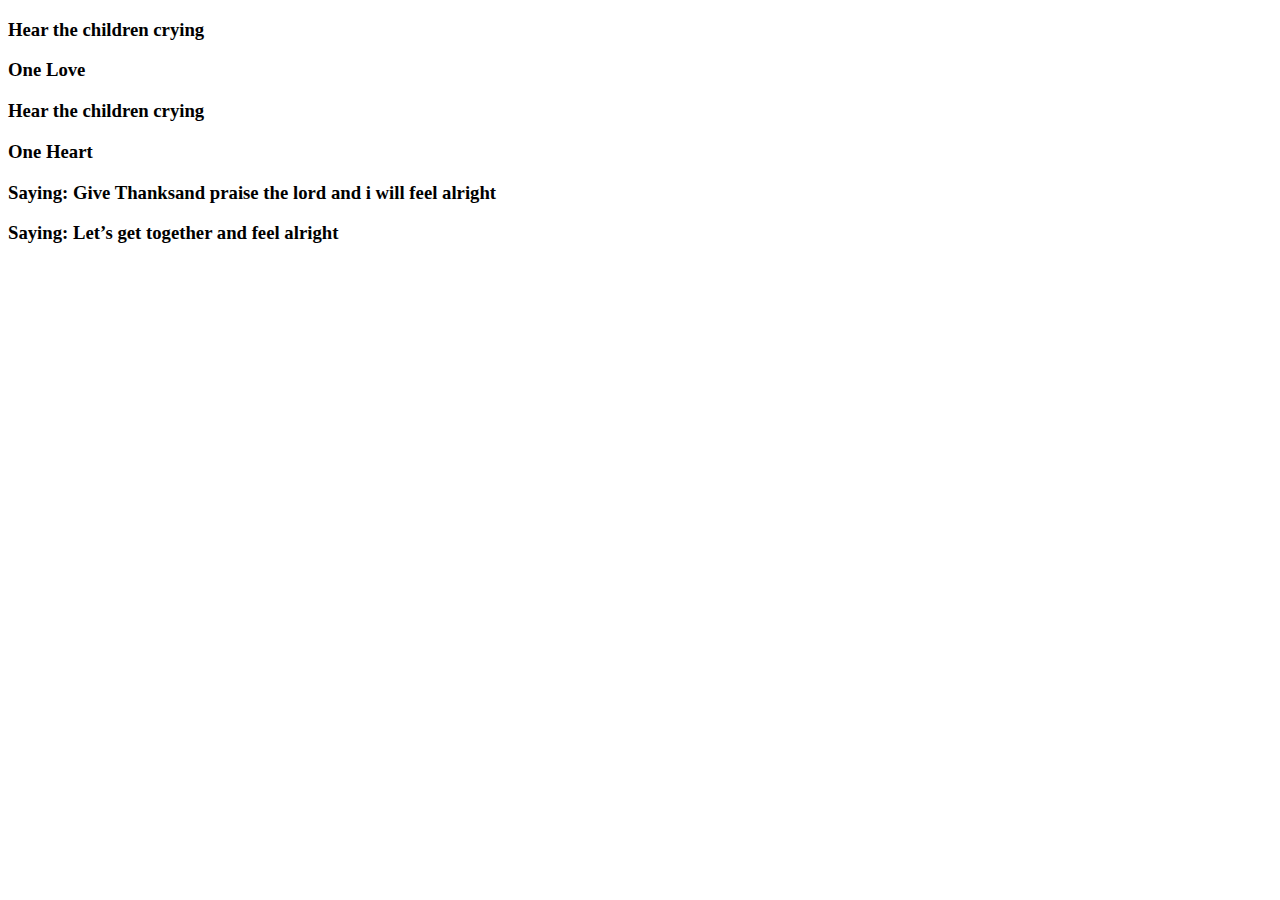
==== page 2/page2.html @ a11e2805 "update" ====
<!DOCTYPE html>
<html lang="en">
<head>
  <meta charset="UTF-8">
  <title>Words In Motion</title>
  <link rel="stylesheet" href="css/style.css">
  <link rel="preconnect" href="https://fonts.googleapis.com">
  <link rel="preconnect" href="https://fonts.gstatic.com" crossorigin>
  <link href="https://fonts.googleapis.com/css2?family=Bungee&display=swap" rel="stylesheet">
  <link rel="preconnect" href="https://fonts.googleapis.com">
  <link rel="preconnect" href="https://fonts.gstatic.com" crossorigin>
  <link href="https://fonts.googleapis.com/css2?family=Bungee&family=Bungee+Shade&display=swap" rel="stylesheet">
  <link rel="preconnect" href="https://fonts.googleapis.com">
  <link rel="preconnect" href="https://fonts.gstatic.com" crossorigin>
  <link href="https://fonts.googleapis.com/css2?family=Bungee&family=Bungee+Inline&family=Bungee+Shade&display=swap" rel="stylesheet">
</head>

  <body class="page2">
      <h3>Hear the children crying</h3>
      <h3>One Love</h3>
      <h3>Hear the children crying</h3>
      <h3>One Heart</h3>
      <h3>Saying: Give Thanksand praise the lord and i will feel alright</h3>
      <h3>Saying: Let’s get together and feel alright</h3>
      
   </div>
  </body>
</html>
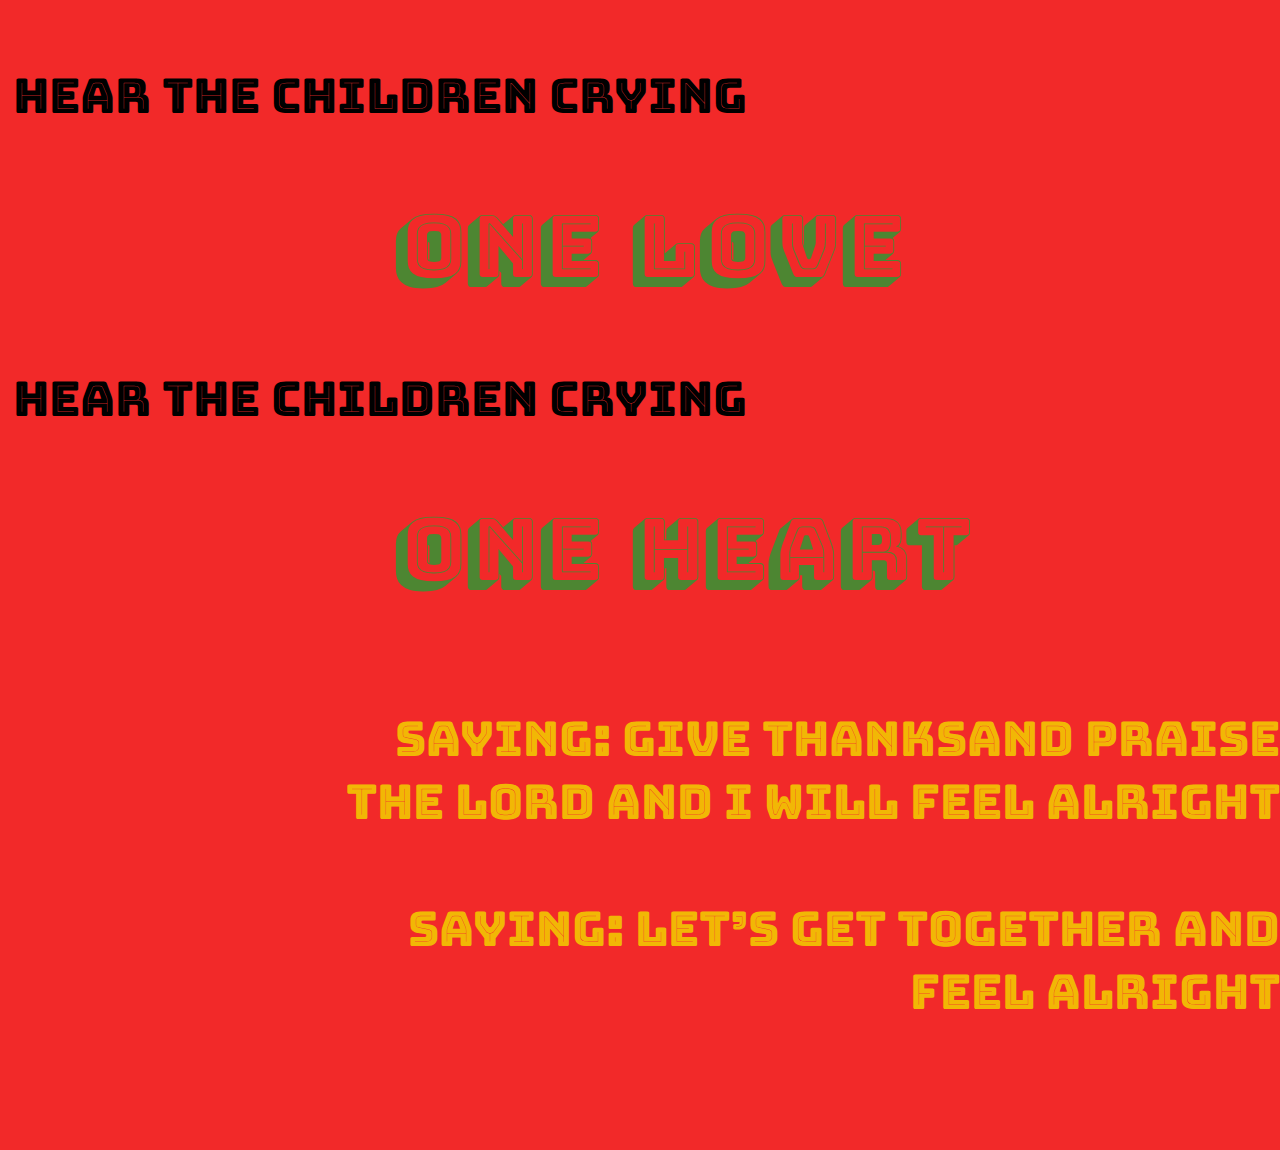
==== commit 78f4a69e: "update" ====
--- a/page 2/page2.html
+++ b/page 2/page2.html
@@ -3,7 +3,7 @@
 <head>
   <meta charset="UTF-8">
   <title>Words In Motion</title>
-  <link rel="stylesheet" href="css/style.css">
+  <link rel="stylesheet" href="../css/style.css">
   <link rel="preconnect" href="https://fonts.googleapis.com">
   <link rel="preconnect" href="https://fonts.gstatic.com" crossorigin>
   <link href="https://fonts.googleapis.com/css2?family=Bungee&display=swap" rel="stylesheet">
@@ -15,14 +15,16 @@
   <link href="https://fonts.googleapis.com/css2?family=Bungee&family=Bungee+Inline&family=Bungee+Shade&display=swap" rel="stylesheet">
 </head>
 
-  <body class="page2">
-      <h3>Hear the children crying</h3>
-      <h3>One Love</h3>
-      <h3>Hear the children crying</h3>
-      <h3>One Heart</h3>
-      <h3>Saying: Give Thanksand praise the lord and i will feel alright</h3>
-      <h3>Saying: Let’s get together and feel alright</h3>
-      
-   </div>
+  <body id="page2">
+  <div class="pg2">
+    <h4>Hear the children crying</h4>
+      <h2 class="p2"><a href="../page 3/page3.html">One Love</a></h2>
+      <h4>Hear the children crying</h4>
+      <h2 class="p2"><a href="../page 3/page3.html">One Heart</a></h2>
+      <div id="saying">
+      <h4 class="saying">Saying: Give Thanksand praise the lord and i will feel alright</h4>
+      <h4 class="saying">Saying: Let’s get together and feel alright</h4>
+    </div>
+  </div>
   </body>
 </html>--- a/css/style.css
+++ b/css/style.css
@@ -0,0 +1,260 @@
+*{
+  margin: 0;
+  padding: 0;
+  box-sizing: border-box;
+}
+
+body{
+  width: 100%;
+  min-height: 100vh;
+}
+
+#page1{
+  background: black;
+}
+
+#page2{
+  background:#F22929;
+}
+
+#page3{
+  background:#F2B705;
+}
+
+#page4{
+  background:#4D8632;
+}
+
+a{
+  text-decoration: none;
+  color:inherit;
+}
+
+h1{
+  font-family: "Bungee Inline";
+  font-size: 28px;
+  font-style: normal;
+  font-weight: 400;
+  color: white;
+}
+
+h2{
+  font-family: "Bungee Shade";
+  font-size: 85px;
+  font-style: normal;
+  font-weight: 400;
+  text-align: center;
+}
+
+ h3{
+  font-family: "Bungee Inline";
+  font-size: 96px;
+  font-style: normal;
+  font-weight: 400;
+  text-align: center;
+  text-wrap: balance;
+ }
+
+ h4{
+  font-family: "Bungee Inline";
+  font-size: 48px;
+  font-style: normal;
+  font-weight: 400;
+  color: black;
+  margin-bottom: 5%;
+ }
+
+ h5{
+  color: #F22929;
+  text-align: center;
+  font-family: "Bungee Inline";
+  font-size: 64px;
+  font-style: normal;
+  font-weight: 400;
+  justify-content: center;
+ }
+
+ h6{
+  color: #F2B705;
+  font-family: Bungee;
+  font-size: 36px;
+  font-style: normal;
+  font-weight: 400;
+  text-wrap: nowrap;
+  margin-left: 2%;
+  margin-top: 1%;
+ }
+
+ p{
+  font-family: "Bungee Inline";
+  font-size: 28px;
+  font-style: normal;
+  font-weight: 400;
+  color: #F22929;
+ }
+
+.p1{
+  display: flex;
+  flex-direction: column;
+  text-align: center;
+  justify-content: center;
+  margin-top: 10%;
+  margin-bottom: 10%;
+  color: white;
+}
+
+#line1{
+  display: flex;
+  flex-direction: row;
+  justify-content: center;
+  margin-bottom: 10%;
+  gap: 2%;
+}
+
+.opener:hover{
+   transform: scale(1.5);
+}
+
+.opener{
+  color: #F22929;
+}
+
+.pg2{
+  display: flex;
+  flex-direction: column;
+  margin-left: 1%;
+  margin-top: 5%;
+  margin-bottom: 5%;
+}
+
+.p2{
+  color: #4D8632;
+  text-align: left;
+  margin-left: 30%;
+  margin-bottom: 5%;
+}
+
+.p2:hover{
+  transform: scale(1.5);
+}
+
+.saying{
+  color: #F2B705;
+  text-align: right;
+  margin-left: 25%;
+}
+
+#saying{
+  margin-top: 3%;
+}
+
+.pg3{
+  margin-top: 3%;
+}
+
+#wo{
+  margin-bottom: 6%;
+}
+
+#p3h41{
+  width: 50%;
+  text-align: left;
+  margin-left: 2%;
+}
+
+#p3h42{
+  margin-left: 40%;
+  margin-right: 2%;
+  text-align: right;
+}
+
+#p3h43{
+  color: #F22929;
+  width: 505px;
+  margin-top: 100px;
+  margin-left: 173px;
+  text-align: left;
+}
+
+#p3h44{
+  color: #F22929;
+  text-align: right;
+  width: 505px;
+  margin-left: 780px;
+}
+
+.p4h2{
+  margin-top: 3%;
+  margin-left: 2%;
+  color: white;
+  text-align: left;
+}
+
+.p4h2:hover{
+  transform: scale(1.5)translate(300px);
+}
+
+.p4h21{
+  color: white;
+  text-align: left;
+  margin-left: 30%;
+  margin-bottom: 5%;
+}
+
+.p4h21:hover{
+  transform: scale(1.5);
+}
+
+#p4h4{
+  color: #F2B705;
+  text-align: right;
+}
+
+.line4{
+  display: flex;
+  flex-direction: row;
+  margin-top: 5%;
+  margin-bottom: 8%;
+}
+
+#p4h5{
+  color: white;
+  text-align: right;
+  margin-right: 2%;
+}
+
+#p4h41{
+  text-align: right;
+  margin-top: 5%;
+}
+
+#p4h42{
+  color: #F22929;
+  text-align: center;
+  margin-top: 5%;
+}
+
+#p4h43{
+  color: #F2B705;
+  text-align: left;
+  margin-left: 2%;
+  width: 800px;
+}
+
+#p4h51{
+  color: white;
+  text-align: right;
+  margin-right: 2%;
+  margin-left: 367px;
+  margin-bottom: 5%;
+}
+
+footer{
+  display: flex;
+  flex-direction: row;
+  gap: 1%;
+  background: black;
+  height: 80px;
+  justify-content: right;
+  align-items: center;
+}
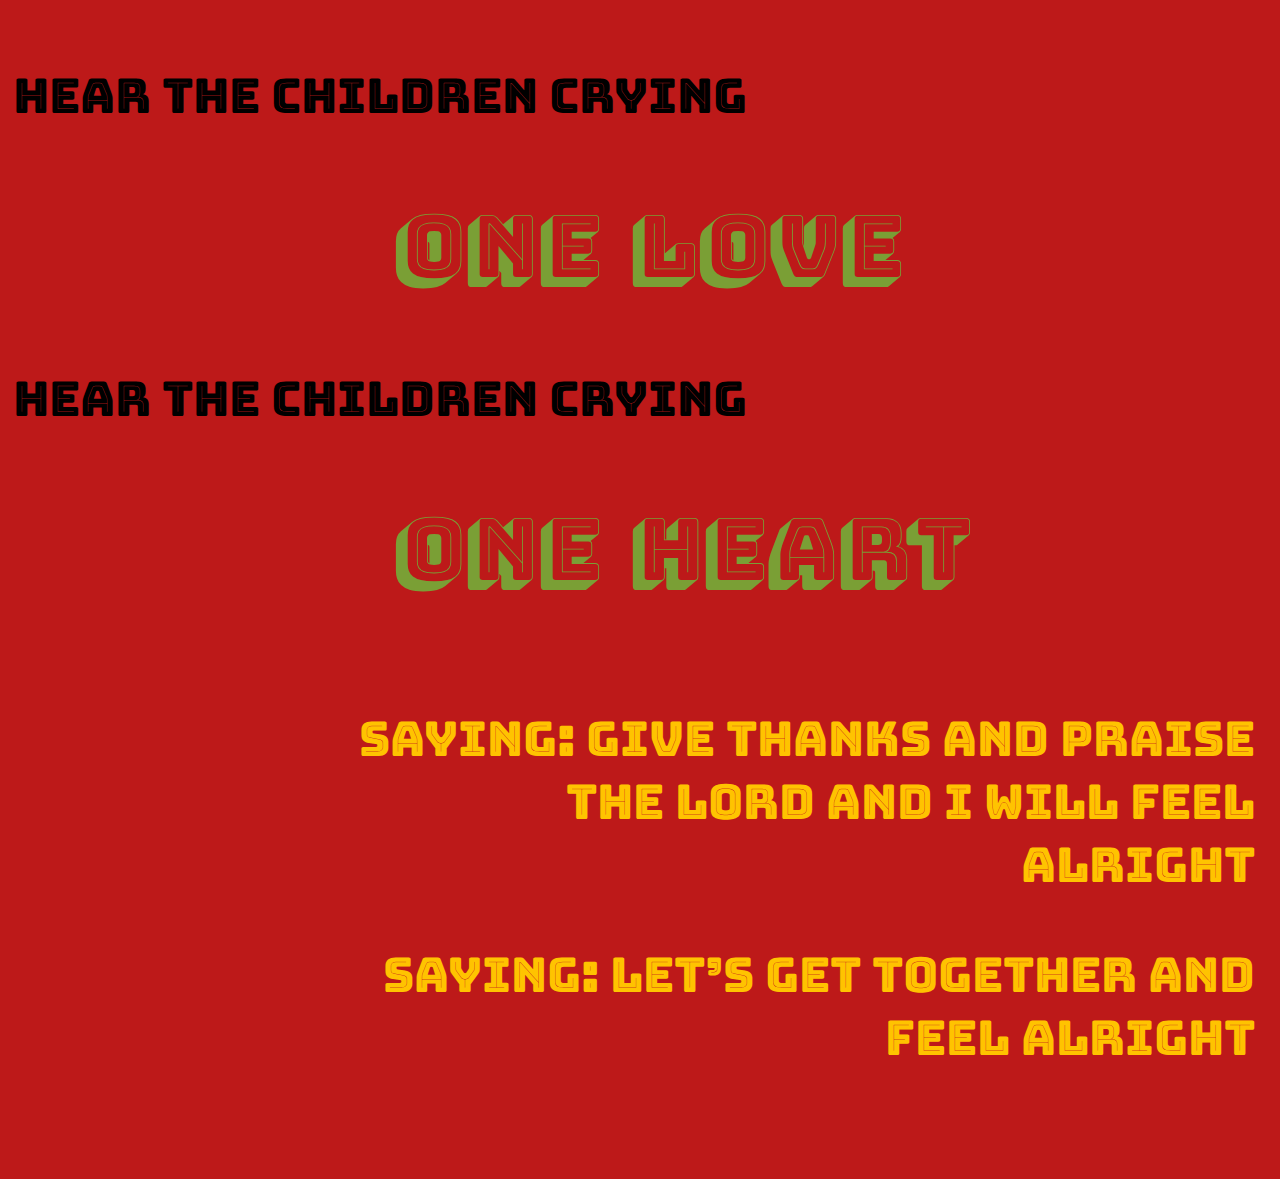
==== commit 0ae6907e: "update" ====
--- a/page 2/page2.html
+++ b/page 2/page2.html
@@ -17,13 +17,13 @@
 
   <body id="page2">
   <div class="pg2">
-    <h4>Hear the children crying</h4>
-      <h2 class="p2"><a href="../page 3/page3.html">One Love</a></h2>
-      <h4>Hear the children crying</h4>
-      <h2 class="p2"><a href="../page 3/page3.html">One Heart</a></h2>
+    <h4 class="hear">Hear the children crying</h4>
+      <h2 class="p2">One Love</h2>
+      <h4 class="hear">Hear the children crying</h4>
+      <h2 class="p2">One Heart</h2>
       <div id="saying">
-      <h4 class="saying">Saying: Give Thanksand praise the lord and i will feel alright</h4>
-      <h4 class="saying">Saying: Let’s get together and feel alright</h4>
+      <h4 id="saying1">Saying: Give Thanks and praise the lord and i will feel alright</h4>
+      <h4 id="saying2"><a href="../page 3/page3.html">Saying: Let’s get together and feel alright</a></h4>
     </div>
   </div>
   </body>
--- a/css/style.css
+++ b/css/style.css
@@ -10,19 +10,19 @@
 }
 
 #page1{
-  background: black;
+  background: #000814;
 }
 
 #page2{
-  background:#F22929;
+  background:#BD1919;
 }
 
 #page3{
-  background:#F2B705;
+  background:#ffc300;
 }
 
 #page4{
-  background:#4D8632;
+  background:#7A9F35;
 }
 
 a{
@@ -35,7 +35,7 @@
   font-size: 28px;
   font-style: normal;
   font-weight: 400;
-  color: white;
+  color: #faf9f9;
 }
 
 h2{
@@ -60,12 +60,13 @@
   font-size: 48px;
   font-style: normal;
   font-weight: 400;
-  color: black;
+  color: #000814;
+  color: inherit;
   margin-bottom: 5%;
  }
 
  h5{
-  color: #F22929;
+  color: #BD1919;
   text-align: center;
   font-family: "Bungee Inline";
   font-size: 64px;
@@ -75,7 +76,7 @@
  }
 
  h6{
-  color: #F2B705;
+  color: #ffc300;
   font-family: Bungee;
   font-size: 36px;
   font-style: normal;
@@ -83,6 +84,9 @@
   text-wrap: nowrap;
   margin-left: 2%;
   margin-top: 1%;
+  animation: pg2animation2;
+  animation-direction: sideways;
+  animation-duration: 3s;
  }
 
  p{
@@ -90,17 +94,17 @@
   font-size: 28px;
   font-style: normal;
   font-weight: 400;
-  color: #F22929;
+  color: #BD1919;
  }
 
-.p1{
+.pg1{
   display: flex;
   flex-direction: column;
   text-align: center;
   justify-content: center;
   margin-top: 10%;
   margin-bottom: 10%;
-  color: white;
+  color: #faf9f9;
 }
 
 #line1{
@@ -111,12 +115,14 @@
   gap: 2%;
 }
 
-.opener:hover{
-   transform: scale(1.5);
-}
-
-.opener{
-  color: #F22929;
+.p1:hover{
+   transform: scale(1.5) translateY(75px);
+   transition-timing-function: ease;
+   transition-duration: 2s;
+}
+
+.p1{
+  color: #BD1919;
 }
 
 .pg2{
@@ -128,7 +134,7 @@
 }
 
 .p2{
-  color: #4D8632;
+  color: #7A9F35;
   text-align: left;
   margin-left: 30%;
   margin-bottom: 5%;
@@ -136,16 +142,20 @@
 
 .p2:hover{
   transform: scale(1.5);
-}
-
-.saying{
-  color: #F2B705;
+  transition-timing-function: ease;
+  transition-duration: 1s;
+}
+
+#saying{
+  color: #ffc300;
+  margin-top: 3%;
+  margin-right: 2%;
   text-align: right;
   margin-left: 25%;
-}
-
-#saying{
-  margin-top: 3%;
+  animation: pg2animation2;
+  animation-direction: sideways;
+  animation-duration: 3s;
+  animation-delay: 3s;
 }
 
 .pg3{
@@ -153,23 +163,36 @@
 }
 
 #wo{
+  margin-top: 4%;
   margin-bottom: 6%;
+}
+
+#wo:hover{
+  transform: rotate(360deg);
+  transition-timing-function: ease-in;
+  transition-duration: 2s;
 }
 
 #p3h41{
   width: 50%;
   text-align: left;
   margin-left: 2%;
+  animation: pg2animation1;
+  animation-direction: sideways;
+  animation-duration: 3s;
 }
 
 #p3h42{
   margin-left: 40%;
   margin-right: 2%;
   text-align: right;
+  animation: pg2animation2;
+  animation-direction: sideways;
+  animation-duration: 3s;
 }
 
 #p3h43{
-  color: #F22929;
+  color: #BD1919;
   width: 505px;
   margin-top: 100px;
   margin-left: 173px;
@@ -177,7 +200,7 @@
 }
 
 #p3h44{
-  color: #F22929;
+  color: #BD1919;
   text-align: right;
   width: 505px;
   margin-left: 780px;
@@ -186,16 +209,19 @@
 .p4h2{
   margin-top: 3%;
   margin-left: 2%;
-  color: white;
+  margin-bottom: 4%;
+  color: #faf9f9;
   text-align: left;
 }
 
 .p4h2:hover{
   transform: scale(1.5)translate(300px);
+  transition-timing-function: ease;
+  transition-duration: 1s;
 }
 
 .p4h21{
-  color: white;
+  color: #faf9f9;
   text-align: left;
   margin-left: 30%;
   margin-bottom: 5%;
@@ -203,11 +229,17 @@
 
 .p4h21:hover{
   transform: scale(1.5);
+  transition-timing-function: ease;
+  transition-duration: 1s;
 }
 
 #p4h4{
-  color: #F2B705;
-  text-align: right;
+  color: #ffc300;
+  text-align: right;
+  margin-right: 2%;
+  animation: pg2animation2;
+  animation-direction: sideways;
+  animation-duration: 3s;
 }
 
 .line4{
@@ -218,43 +250,170 @@
 }
 
 #p4h5{
-  color: white;
-  text-align: right;
-  margin-right: 2%;
+  color: #faf9f9;
+  text-align: right;
+  margin-right: 2%;
+  animation: pg2animation1;
+  animation-direction: sideways;
+  animation-duration: 3s;
 }
 
 #p4h41{
   text-align: right;
   margin-top: 5%;
+  margin-right: 2%;
+  animation: pg2animation2;
+  animation-direction: sideways;
+  animation-duration: 3s;
+  animation-delay: 8s;
 }
 
 #p4h42{
-  color: #F22929;
+  color: #BD1919;
   text-align: center;
-  margin-top: 5%;
+  padding-top: 4%;
+  padding-bottom: 2%;
+}
+
+#p4h42:hover{
+  transform: rotate(360deg);
+  transition-timing-function: ease-in;
+  transition-duration: 2s;
 }
 
 #p4h43{
-  color: #F2B705;
+  color: #ffc300;
   text-align: left;
   margin-left: 2%;
   width: 800px;
+  animation: pg2animation1;
+  animation-direction: sideways;
+  animation-duration: 3s;
+  animation-delay: 15s;
+}
+
+#p4h44{
+  margin-left: 2%;
+  animation: pg2animation1;
+  animation-direction: sideways;
+  animation-duration: 3s;
+  animation-delay: 8s;
 }
 
 #p4h51{
-  color: white;
+  color: #faf9f9;
   text-align: right;
   margin-right: 2%;
   margin-left: 367px;
   margin-bottom: 5%;
+  animation: pg2animation2;
+  animation-direction: sideways;
+  animation-duration: 3s;
+  animation-delay: 17s;
 }
 
 footer{
   display: flex;
   flex-direction: row;
   gap: 1%;
-  background: black;
+  background: #000814;
   height: 80px;
   justify-content: right;
   align-items: center;
 }
+
+footer h1{
+  margin-right: 1%;
+}
+
+footer p{
+  animation: pg3animation;
+  animation-direction: ease forwards;
+  animation-timing-function: ease-in-out;
+  animation-duration: 8s;
+  animation-delay: 18s;
+}
+
+@keyframes pg2glow{
+  from{
+    text-shadow: none;
+  }
+  to{
+    text-shadow:  0 0 10px #ffc300;
+  }
+}
+
+#saying2{
+  animation: pg2glow;
+  animation-direction: ease forwards;
+  animation-timing-function: ease-in-out;
+  animation-duration: 8s;
+  animation-delay: 3s;
+}
+
+@keyframes pg1animation {
+  from {
+    position: relative;
+    top: 600px;
+    text-shadow: none;
+  }
+  to {
+    position: relative;
+    top: 0;
+    text-shadow:  0 0 20px #faf9f9;
+  }
+}
+
+.pg1 h3 {
+  animation: pg1animation;
+  animation-direction: ease forwards;
+  animation-timing-function: ease-in-out;
+  animation-duration: 5s;
+}
+
+@keyframes pg2animation1{
+  from {
+    position: relative;
+    left: 100%;
+  }
+  to {
+    position: relative;
+    left: 0%;
+  }
+}
+
+.hear{
+  animation: pg2animation1;
+  animation-direction: sideways;
+  animation-duration: 3s;
+}
+
+@keyframes pg2animation2{
+  from {
+    position: relative;
+    right: 100%;
+  }
+  to {
+    position: relative;
+    right: 0%;
+  }
+}
+
+@keyframes pg3animation{
+  from{
+    opacity: 0%;
+    text-shadow: none;
+  }
+  to{
+    opacity: 100%;
+    text-shadow:  0 0 10px #BD1919;
+  }
+}
+
+#p3h43, #p3h44{
+  animation: pg3animation;
+  animation-direction: ease forwards;
+  animation-timing-function: ease-in-out;
+  animation-duration: 6s;
+  animation-delay: 8s;
+}
